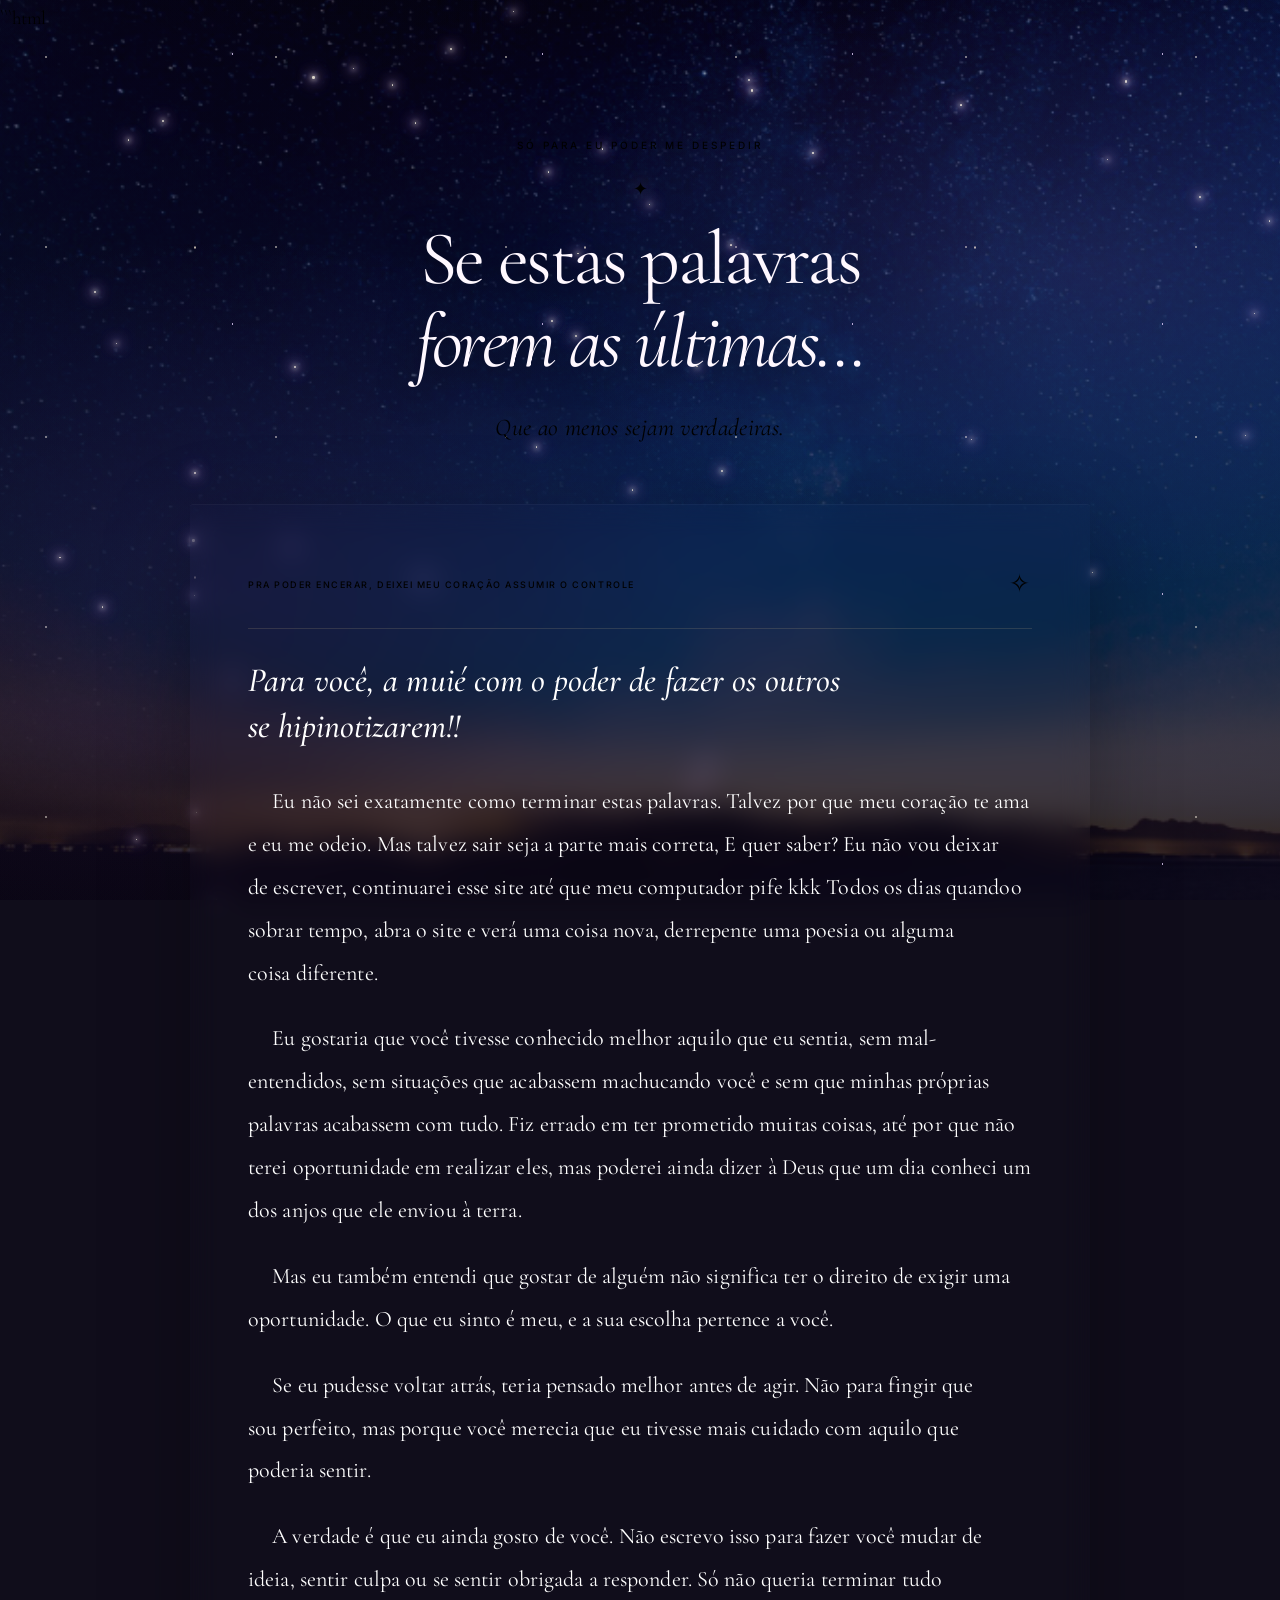
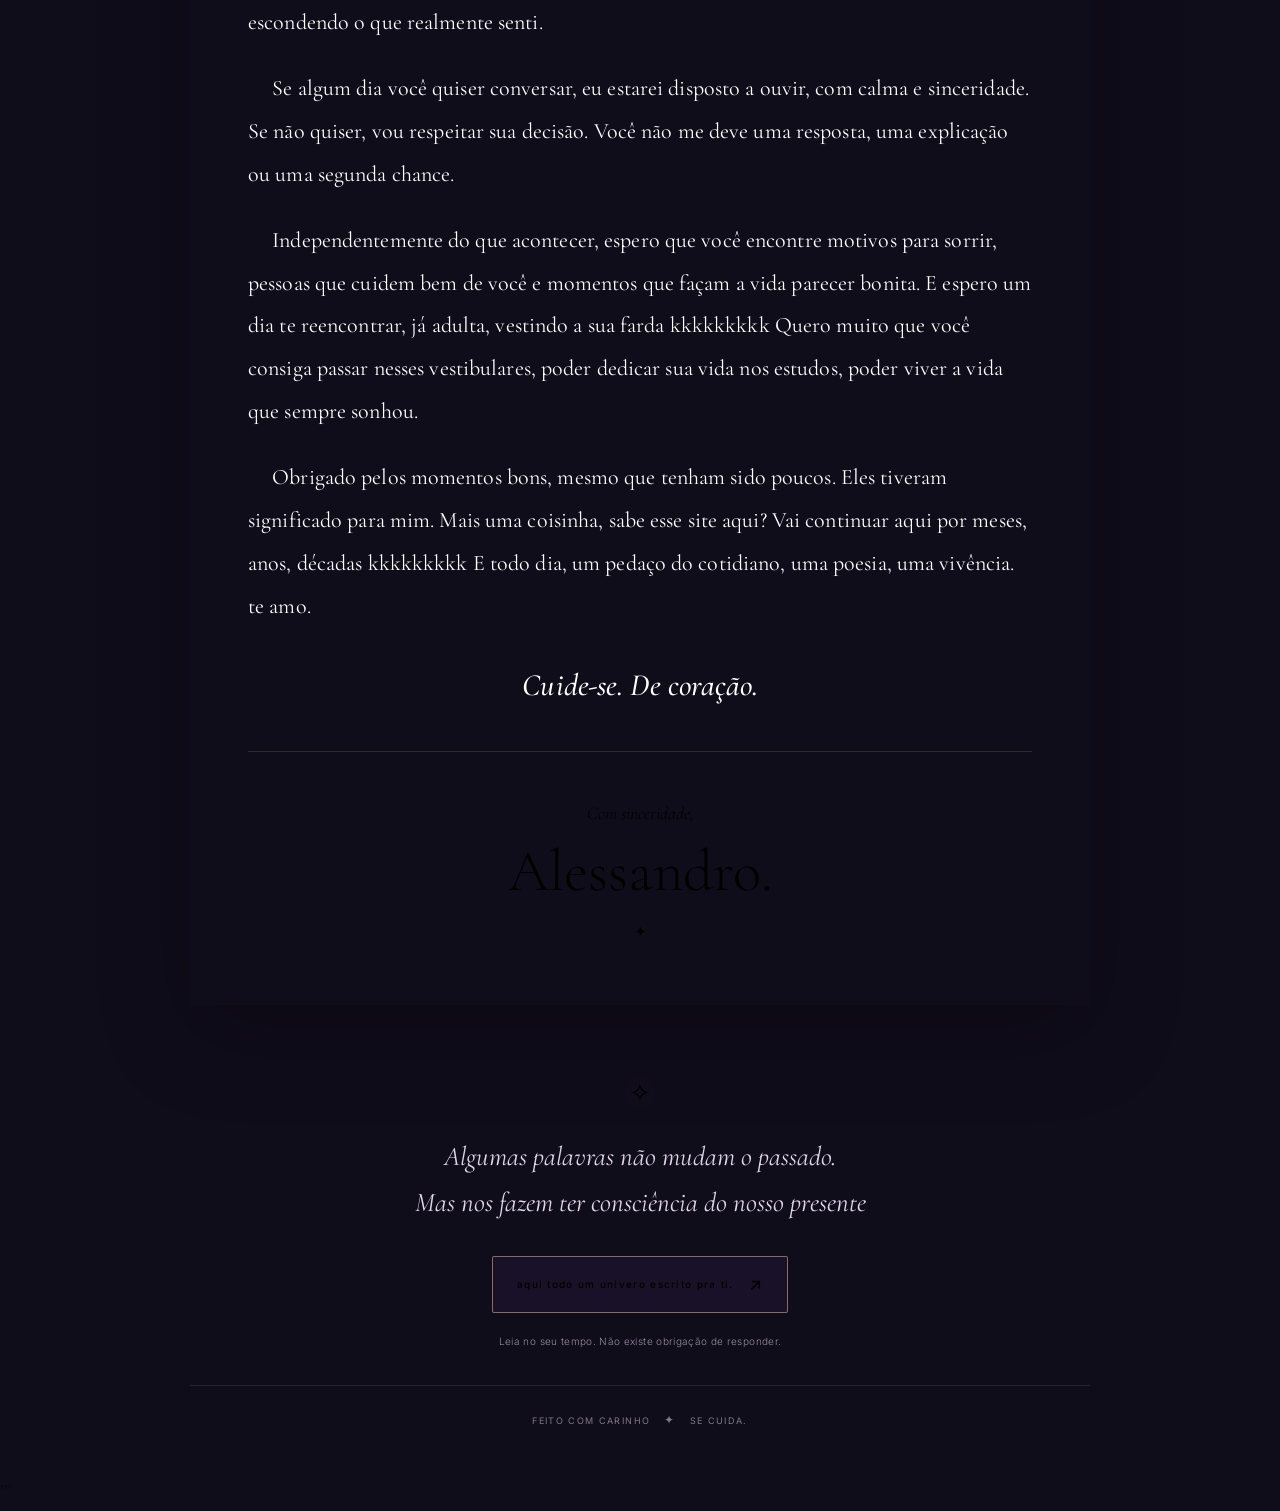
==== despedida.html @ 55f07592 "Primeira versao do site Para Voce" ====
```html
<!DOCTYPE html>
<html lang="pt-BR">
<head>
    <meta charset="UTF-8">
    <meta name="viewport" content="width=device-width, initial-scale=1.0">

    <meta name="theme-color" content="#100b20">
    <meta name="description" content="Algumas palavras sinceras, escritas com carinho, respeito e honestidade.">

    <title>Para Você | Uma Última Carta</title>

    <!-- Fontes -->
    <link rel="preconnect" href="https://fonts.googleapis.com">
    <link rel="preconnect" href="https://fonts.gstatic.com" crossorigin>

    <link href="https://fonts.googleapis.com/css2?family=Cormorant+Garamond:wght@400;500;600;700&family=Inter:wght@300;400;500;600&display=swap" rel="stylesheet">

    <!-- CSS compartilhado -->
    <link rel="stylesheet" href="css/style.css">
    <link rel="stylesheet" href="css/animations.css">

    <!-- CSS exclusivo desta página -->
    <link rel="stylesheet" href="css/despedida.css">
</head>

<body class="farewell-page">

    <!-- Céu de fundo -->
    <div class="night-sky" aria-hidden="true">
        <div class="sky-image"></div>
        <div class="sky-vignette"></div>
        <div class="stars-layer"></div>
        <div class="ambient-glow"></div>
    </div>

    <!-- Conteúdo principal -->
    <main class="farewell-main">

        <!-- Cabeçalho -->
        <header class="farewell-hero reveal-up">
            <span class="farewell-eyebrow">
                só para eu poder me despedir
            </span>

            <div class="farewell-divider">
                <span></span>
                <span class="farewell-star">✦</span>
                <span></span>
            </div>

            <h1 class="farewell-title">
                Se estas palavras<br>
                <em>forem as últimas...</em>
            </h1>

            <p class="farewell-subtitle">
                Que ao menos sejam verdadeiras.
            </p>
        </header>

        <!-- Carta final -->
        <article class="farewell-card reveal-up delay-1">

            <div class="farewell-card-top">
                <span>pra poder encerar, deixei meu coração assumir o controle</span>
                <span class="farewell-card-symbol">✧</span>
            </div>

            <div class="farewell-letter">

                <p class="farewell-greeting">
                    Para você, a muié com o poder de fazer os outros se hipinotizarem!!
                </p>

                <p>
                    Eu não sei exatamente como terminar estas palavras.
                    Talvez por que meu coração te ama e eu me odeio.
                    Mas talvez sair seja a parte mais correta,
                    E quer saber?
                    Eu não vou deixar de escrever, continuarei esse site até que 
                    meu computador pife kkk
                    Todos os dias quandoo sobrar tempo, abra o site e verá uma coisa 
                    nova, derrepente uma poesia ou alguma coisa diferente.
                </p>

                <p>
                    Eu gostaria que você tivesse conhecido melhor aquilo
                    que eu sentia, sem mal-entendidos, sem situações que
                    acabassem machucando você e sem que minhas próprias
                    palavras acabassem com tudo. Fiz errado em ter prometido 
                    muitas coisas, até por que não terei oportunidade em realizar
                    eles, mas poderei ainda dizer à Deus que um dia conheci
                    um dos anjos que ele enviou à terra.
                </p>

                <p>
                    Mas eu também entendi que gostar de alguém não significa
                    ter o direito de exigir uma oportunidade. O que eu sinto
                    é meu, e a sua escolha pertence a você.
                </p>

                <p>
                    Se eu pudesse voltar atrás, teria pensado melhor antes
                    de agir. Não para fingir que sou perfeito, mas porque
                    você merecia que eu tivesse mais cuidado com aquilo que
                    poderia sentir.
                </p>

                <p>
                    A verdade é que eu ainda gosto de você. Não escrevo isso
                    para fazer você mudar de ideia, sentir culpa ou se sentir
                    obrigada a responder. Só não queria terminar tudo
                    escondendo o que realmente senti.
                </p>

                <p>
                    Se algum dia você quiser conversar, eu estarei disposto
                    a ouvir, com calma e sinceridade. Se não quiser, vou
                    respeitar sua decisão. Você não me deve uma resposta,
                    uma explicação ou uma segunda chance.
                </p>

                <p>
                    Independentemente do que acontecer, espero que você
                    encontre motivos para sorrir, pessoas que cuidem bem
                    de você e momentos que façam a vida parecer bonita.
                    E espero um dia te reencontrar, já adulta, vestindo a sua farda
                    kkkkkkkkk
                    Quero muito que você consiga passar nesses vestibulares,
                    poder dedicar sua vida nos estudos, poder viver a vida que
                    sempre sonhou.
                </p>

                <p>
                    Obrigado pelos momentos bons, mesmo que tenham sido
                    poucos. Eles tiveram significado para mim.
                    Mais uma coisinha, sabe esse site aqui?
                    Vai continuar aqui por meses, anos, décadas kkkkkkkkk
                    E todo dia, um pedaço do cotidiano, uma poesia, uma vivência.
                    te amo.
                </p>

                <p class="farewell-final-words">
                    Cuide-se. De coração.
                </p>

            </div>

            <!-- Assinatura -->
            <footer class="farewell-signature">
                <span class="farewell-signature-line"></span>

                <p>Com sinceridade,</p>

                <span class="farewell-signature-name">
                    Alessandro.
                </span>

                <span class="farewell-signature-star">✦</span>
            </footer>

        </article>

        <!-- Encerramento -->
        <section class="farewell-ending reveal-up delay-2">

            <div class="farewell-ending-symbol" aria-hidden="true">
                ✧
            </div>

            <p class="farewell-ending-text">
                Algumas palavras não mudam o passado.<br>
                Mas nos fazem ter consciência do nosso presente
            </p>

            <a class="farewell-button" href="universo.html">
                <span>aqui todo um univero escrito pra ti.</span>
                <span class="farewell-button-arrow" aria-hidden="true">↗</span>
            </a>

            <p class="farewell-note">
                Leia no seu tempo. Não existe obrigação de responder.
            </p>

        </section>

        <!-- Rodapé -->
        <footer class="farewell-footer">
            <span>feito com carinho</span>
            <span class="farewell-footer-dot">✦</span>
            <span>se cuida.</span>
        </footer>

    </main>

    <!-- Efeitos e animações compartilhados -->
    <script src="js/main.js"></script>

    <!-- Animação de entrada dos elementos -->
    <script>
        document.addEventListener("DOMContentLoaded", () => {
            const elements = document.querySelectorAll(".reveal-up");

            if (!("IntersectionObserver" in window)) {
                elements.forEach(element => {
                    element.classList.add("is-visible");
                });
                return;
            }

            const observer = new IntersectionObserver((entries, currentObserver) => {
                entries.forEach(entry => {
                    if (entry.isIntersecting) {
                        entry.target.classList.add("is-visible");
                        currentObserver.unobserve(entry.target);
                    }
                });
            }, {
                threshold: 0.12
            });

            elements.forEach(element => {
                observer.observe(element);
            });
        });
    </script>

</body>
</html>
```
---- css/style.css ----
/* =========================================================
   PARA VOCÊ
   Experiência visual cinematográfica
   Céu violeta • Transparência • Elegância • Luzes
   ========================================================= */


/* ---------------------------------------------------------
   01. VARIÁVEIS E CONFIGURAÇÕES GLOBAIS
   --------------------------------------------------------- */

:root {
    --color-night: #100d1b;
    --color-night-soft: #191327;
    --color-violet: #cbb0f2;
    --color-violet-light: #eadcff;
    --color-gold: #d8b77b;
    --color-gold-light: #f0d7a5;
    --color-white: #f6f0fb;

    --text-primary: rgba(246, 240, 251, 0.94);
    --text-secondary: rgba(231, 223, 240, 0.70);
    --text-muted: rgba(229, 218, 242, 0.43);

    --border-soft: rgba(230, 211, 255, 0.17);
    --glass-light: rgba(225, 207, 255, 0.055);

    --font-display: "Cormorant Garamond", serif;
    --font-body: "Inter", sans-serif;

    --ease-smooth: cubic-bezier(.22, 1, .36, 1);
}


/* ---------------------------------------------------------
   02. RESET
   --------------------------------------------------------- */

* {
    box-sizing: border-box;
    margin: 0;
    padding: 0;
}

html {
    min-height: 100%;
    scroll-behavior: smooth;
    background: var(--color-night);
}

body {
    min-height: 100vh;
    overflow-x: hidden;

    background: var(--color-night);
    color: var(--text-primary);

    font-family: var(--font-body);
    font-weight: 300;
    -webkit-font-smoothing: antialiased;
    -moz-osx-font-smoothing: grayscale;
}

a {
    color: inherit;
}

button,
input,
textarea {
    font: inherit;
}

button,
a {
    -webkit-tap-highlight-color: transparent;
}

::selection {
    background: rgba(195, 155, 245, 0.28);
    color: #fff;
}


/* ---------------------------------------------------------
   03. CÉU NOTURNO
   --------------------------------------------------------- */

.night-sky {
    position: fixed;
    inset: 0;
    z-index: -1;

    overflow: hidden;
    pointer-events: none;

    background:
        radial-gradient(
            ellipse at 50% 35%,
            #29203d 0%,
            #171225 48%,
            #0c0915 100%
        );
}

.sky-image {
    position: absolute;
    inset: 0;

    background-image: url("../images/ceu-noturno.jpg");
    background-position: center center;
    background-repeat: no-repeat;
    background-size: cover;

    opacity: 0.92;

    filter: saturate(1.08) contrast(1.04);
}

.sky-vignette {
    position: absolute;
    inset: 0;

    background:
        linear-gradient(
            180deg,
            rgba(12, 9, 22, 0.10) 0%,
            rgba(12, 9, 22, 0.13) 45%,
            rgba(12, 9, 22, 0.53) 100%
        ),
        radial-gradient(
            ellipse at center,
            transparent 25%,
            rgba(8, 6, 16, 0.30) 100%
        );
}

.stars-layer {
    position: absolute;
    inset: 0;

    overflow: hidden;
    pointer-events: none;

    background-image:
        radial-gradient(
            1px 1px at 20% 30%,
            rgba(255, 247, 231, 0.8) 50%,
            transparent 100%
        ),
        radial-gradient(
            1px 1px at 75% 20%,
            rgba(230, 210, 255, 0.8) 50%,
            transparent 100%
        ),
        radial-gradient(
            1.5px 1.5px at 50% 75%,
            rgba(255, 242, 218, 0.7) 50%,
            transparent 100%
        );

    background-size:
        230px 190px,
        310px 270px,
        390px 330px;

    animation: starsDrift 100s linear infinite;
}

.ambient-glow {
    position: absolute;
    inset: 0;

    background:
        radial-gradient(
            ellipse at 18% 65%,
            rgba(126, 83, 190, 0.12),
            transparent 42%
        ),
        radial-gradient(
            ellipse at 85% 30%,
            rgba(187, 142, 230, 0.11),
            transparent 36%
        );

    animation: ambientBreathing 12s ease-in-out infinite alternate;
}


/* ---------------------------------------------------------
   04. PÁGINA INICIAL
   --------------------------------------------------------- */

.opening {
    position: relative;
    z-index: 1;

    width: min(920px, calc(100% - 40px));
    min-height: 100vh;

    margin: 0 auto;
    padding: 70px 0 55px;

    display: flex;
    flex-direction: column;
    align-items: center;
    justify-content: center;

    text-align: center;
}

.top-ornament {
    margin-bottom: 44px;

    color: var(--color-gold);
    font-size: 24px;
    line-height: 1;

    text-shadow:
        0 0 10px rgba(255, 221, 169, 0.30),
        0 0 24px rgba(198, 162, 255, 0.20);
}

.opening-label {
    margin-bottom: 22px;

    color: var(--color-gold-light);
    font-size: 9px;
    font-weight: 500;
    letter-spacing: 4px;
    line-height: 1.8;
}

.opening-pretitle {
    margin-bottom: 16px;

    color: rgba(237, 225, 250, 0.77);

    font-family: var(--font-display);
    font-size: clamp(23px, 3vw, 30px);
    font-style: italic;
    font-weight: 400;
}

.opening h1 {
    max-width: 850px;

    color: #faf5ff;

    font-family: var(--font-display);
    font-size: clamp(48px, 7.5vw, 86px);
    font-weight: 400;
    line-height: 1.02;
    letter-spacing: -1.8px;

    text-shadow:
        0 2px 30px rgba(14, 8, 25, 0.28);

    animation: contentReveal 1.2s var(--ease-smooth) both;
}

.opening h1 span {
    color: #ddc7f4;
    font-style: italic;
}

.opening-divider {
    display: flex;
    align-items: center;
    justify-content: center;
    gap: 16px;

    margin: 36px auto;
}

.opening-divider span:not(.divider-diamond) {
    width: 65px;
    height: 1px;

    background: linear-gradient(
        90deg,
        transparent,
        rgba(216, 183, 123, 0.65)
    );
}

.opening-divider span:first-child {
    transform: rotate(180deg);
}

.divider-diamond {
    color: var(--color-gold-light);
    font-size: 15px;

    text-shadow:
        0 0 10px rgba(255, 220, 165, 0.7),
        0 0 22px rgba(202, 165, 255, 0.4);
}

.opening-description {
    max-width: 600px;

    color: rgba(246, 239, 251, 0.82);

    font-size: 13px;
    font-weight: 300;
    line-height: 2.1;
    letter-spacing: 0.15px;
}

.opening-note {
    max-width: 480px;

    margin-top: 21px;

    color: rgba(229, 218, 242, 0.65);

    font-family: var(--font-display);
    font-size: 21px;
    font-style: italic;
    line-height: 1.65;
}

.start-button {
    position: relative;

    display: inline-flex;
    align-items: center;
    justify-content: center;
    gap: 25px;

    min-width: 205px;
    margin-top: 39px;
    padding: 16px 22px;

    border: 1px solid rgba(232, 210, 171, 0.48);
    background: rgba(24, 17, 38, 0.18);

    color: #f4e8d1;
    text-decoration: none;

    font-size: 10px;
    font-weight: 400;
    letter-spacing: 1.5px;

    backdrop-filter: blur(5px);
    -webkit-backdrop-filter: blur(5px);

    transition:
        transform 300ms var(--ease-smooth),
        border-color 300ms ease,
        background 300ms ease,
        box-shadow 300ms ease;
}

.start-button:hover {
    transform: translateY(-3px);

    border-color: rgba(255, 224, 170, 0.9);
    background: rgba(216, 183, 123, 0.09);

    box-shadow:
        0 0 22px rgba(213, 180, 255, 0.12),
        0 0 35px rgba(216, 183, 123, 0.06);
}

.start-button span:last-child {
    font-size: 17px;
    transition: transform 250ms ease;
}

.start-button:hover span:last-child {
    transform: translate(3px, -3px);
}

.opening-footer {
    margin-top: 66px;

    color: rgba(229, 218, 242, 0.42);

    font-size: 8px;
    font-weight: 400;
    letter-spacing: 3px;
}


/* ---------------------------------------------------------
   05. ESTRUTURA DA CARTA
   --------------------------------------------------------- */

.letter-body {
    min-height: 100vh;
    color: var(--text-primary);
}

.letter-header {
    position: relative;
    z-index: 2;

    width: min(1120px, calc(100% - 48px));
    margin: 0 auto;
    padding: 30px 0;

    display: flex;
    align-items: center;
    justify-content: space-between;
    gap: 20px;

    border-bottom: 1px solid rgba(232, 215, 255, 0.12);
}

.letter-brand {
    display: inline-flex;
    align-items: center;
    gap: 10px;

    color: #eee4ff;
    text-decoration: none;

    font-size: 11px;
    font-weight: 500;
    letter-spacing: 3px;
}

.brand-symbol {
    color: var(--color-gold);
    font-size: 23px;
}

.letter-header-note {
    color: rgba(229, 218, 242, 0.52);

    font-size: 9px;
    letter-spacing: 2px;
    text-align: right;
}

.letter-main {
    position: relative;
    z-index: 1;

    width: min(760px, calc(100% - 40px));
    margin: 0 auto;
    padding: 92px 0 70px;
}

.letter-eyebrow {
    display: flex;
    align-items: center;
    justify-content: center;
    gap: 16px;

    color: var(--color-gold-light);

    font-size: 10px;
    letter-spacing: 3px;
    text-align: center;
}

.eyebrow-line {
    width: 30px;
    height: 1px;
    background: rgba(215, 187, 140, 0.55);
}

.letter-title {
    margin: 30px 0 22px;

    color: #f6f0fb;

    font-family: var(--font-display);
    font-size: clamp(42px, 7vw, 69px);
    font-weight: 400;
    line-height: 1.08;
    letter-spacing: -1.5px;

    text-align: center;
}

.letter-title span {
    color: #e0c9f5;
    font-style: italic;
}

.letter-introduction {
    max-width: 520px;
    margin: 0 auto;

    color: rgba(241, 233, 249, 0.82);

    font-family: var(--font-display);
    font-size: 20px;
    font-weight: 400;
    line-height: 1.8;

    text-align: center;
}

.letter-divider {
    display: flex;
    align-items: center;
    justify-content: center;
    gap: 16px;

    margin: 48px auto 42px;
}

.letter-divider > span:not(.letter-divider-symbol) {
    width: 75px;
    height: 1px;

    background: linear-gradient(
        90deg,
        transparent,
        rgba(216, 183, 123, 0.65)
    );
}

.letter-divider > span:first-child {
    transform: rotate(180deg);
}

.letter-divider-symbol {
    color: var(--color-gold-light);
    font-size: 15px;

    text-shadow:
        0 0 9px rgba(255, 224, 167, 0.5);
}


/* ---------------------------------------------------------
   06. CARTA TRANSPARENTE
   --------------------------------------------------------- */

.letter-content {
    position: relative;
    isolation: isolate;
    overflow: hidden;

    padding: clamp(26px, 5vw, 54px);

    background: linear-gradient(
        135deg,
        rgba(225, 207, 255, 0.055),
        rgba(30, 19, 52, 0.12),
        rgba(255, 228, 188, 0.025)
    );

    border: 1px solid rgba(230, 211, 255, 0.22);
    border-radius: 4px;

    box-shadow:
        0 0 35px rgba(167, 117, 255, 0.075),
        0 20px 70px rgba(0, 0, 0, 0.12),
        inset 0 0 35px rgba(222, 193, 255, 0.025);

    -webkit-backdrop-filter: blur(3px);
    backdrop-filter: blur(3px);
}

/* Reflexo delicado sobre o vidro */

.letter-content::before {
    content: "";
    position: absolute;
    inset: 0;
    z-index: 0;

    pointer-events: none;

    background: linear-gradient(
        120deg,
        transparent 15%,
        rgba(255, 255, 255, 0.055) 45%,
        transparent 70%
    );

    opacity: 0.65;
}

/* Estrela decorativa no canto */

.letter-content::after {
    content: "✦";

    position: absolute;
    top: 18px;
    right: 22px;
    z-index: 2;

    pointer-events: none;

    color: rgba(255, 224, 167, 0.9);
    font-size: 15px;

    text-shadow:
        0 0 8px rgba(255, 224, 167, 0.8),
        0 0 20px rgba(209, 165, 255, 0.55);

    animation: letterSparkle 3.5s ease-in-out infinite;
}

.letter-content > * {
    position: relative;
    z-index: 1;
}


/* ---------------------------------------------------------
   07. TEXTO E TIPOGRAFIA LITERÁRIA
   --------------------------------------------------------- */

.letter-content p {
    margin: 0 0 25px;

    color: rgba(250, 244, 255, 0.93);

    font-family: var(--font-display);
    font-size: 21px;
    font-weight: 400;
    line-height: 1.9;
    letter-spacing: 0.15px;
}

.letter-content .letter-greeting {
    margin-bottom: 28px;

    color: #f1d9a9;

    font-family: var(--font-display);
    font-size: 34px;
    font-weight: 500;
}

.letter-quote {
    position: relative;

    margin: 38px 0;
    padding: 26px 25px 26px 30px;

    border-left: 1px solid rgba(216, 183, 123, 0.8);

    background: rgba(255, 255, 255, 0.025);

    color: #ead8ff;

    font-family: var(--font-display);
    font-size: clamp(25px, 3.5vw, 31px);
    font-weight: 400;
    font-style: italic;
    line-height: 1.55;
}

.quote-mark {
    display: block;
    margin-bottom: -4px;

    color: var(--color-gold-light);

    font-size: 38px;
    line-height: 1;
    font-style: normal;

    text-shadow:
        0 0 12px rgba(255, 224, 167, 0.24);
}

.letter-content .letter-signature {
    margin-top: 38px;
    margin-bottom: 0;

    color: rgba(241, 234, 248, 0.76);

    font-family: var(--font-display);
    font-size: 19px;
    line-height: 1.8;
}

.letter-signature span {
    display: inline-block;
    margin-top: 7px;

    color: var(--color-gold-light);

    font-family: var(--font-display);
    font-size: 34px;
    font-style: italic;
}


/* ---------------------------------------------------------
   08. NAVEGAÇÃO PARA A PRÓXIMA PÁGINA
   --------------------------------------------------------- */

.letter-next {
    display: flex;
    align-items: center;
    justify-content: space-between;
    gap: 24px;

    margin-top: 32px;
    padding: 28px 0;

    border-top: 1px solid rgba(232, 215, 255, 0.14);
    border-bottom: 1px solid rgba(232, 215, 255, 0.14);
}

.letter-next-copy {
    flex: 1;
}

.next-label {
    color: var(--color-gold-light);

    font-size: 9px;
    letter-spacing: 2px;
}

.letter-next h2 {
    margin: 10px 0 7px;

    color: #eee5f7;

    font-family: var(--font-display);
    font-size: 28px;
    font-weight: 400;
}

.letter-next p {
    margin: 0;

    color: rgba(231, 223, 240, 0.65);

    font-size: 12px;
    line-height: 1.8;
}

.letter-next-button {
    display: inline-flex;
    align-items: center;
    justify-content: center;
    gap: 16px;

    padding: 14px 17px;

    border: 1px solid rgba(216, 183, 123, 0.4);
    background: rgba(25, 17, 39, 0.15);

    color: #f0e4d0;
    text-decoration: none;

    font-size: 11px;

    transition:
        background 250ms ease,
        border-color 250ms ease,
        transform 250ms ease;
}

.letter-next-button:hover {
    background: rgba(216, 183, 123, 0.09);
    border-color: rgba(216, 183, 123, 0.8);
    transform: translateY(-2px);
}

.next-arrow {
    font-size: 17px;
}

.letter-back-link {
    display: table;
    margin: 30px auto 0;

    color: rgba(231, 223, 240, 0.65);
    text-decoration: none;

    font-size: 11px;

    transition: color 200ms ease;
}

.letter-back-link span {
    margin-right: 8px;
}

.letter-back-link:hover {
    color: var(--color-gold-light);
}


/* ---------------------------------------------------------
   09. RODAPÉ
   --------------------------------------------------------- */

.letter-footer {
    position: relative;
    z-index: 1;

    display: flex;
    align-items: center;
    justify-content: center;
    gap: 15px;

    padding: 24px;

    color: rgba(229, 218, 242, 0.48);

    font-size: 9px;
    letter-spacing: 2px;
    text-align: center;
}

.footer-star {
    color: var(--color-gold-light);
    font-size: 14px;

    text-shadow:
        0 0 10px rgba(255, 224, 167, 0.45);
}


/* ---------------------------------------------------------
   10. ANIMAÇÕES ADICIONAIS
   --------------------------------------------------------- */

@keyframes ambientBreathing {
    from {
        opacity: 0.65;
        transform: scale(1);
    }

    to {
        opacity: 1;
        transform: scale(1.04);
    }
}

@keyframes letterSparkle {
    0%, 100% {
        opacity: 0.45;
        transform: scale(0.85) rotate(0deg);
        filter: brightness(0.9);
    }

    50% {
        opacity: 1;
        transform: scale(1.2) rotate(18deg);
        filter: brightness(1.5);
    }
}


/* ---------------------------------------------------------
   11. RESPONSIVIDADE — TABLETS E CELULARES
   --------------------------------------------------------- */

@media (max-width: 768px) {
    .opening {
        padding-top: 60px;
        padding-bottom: 45px;
    }

    .opening h1 {
        letter-spacing: -0.8px;
    }

    .opening-description {
        max-width: 520px;
    }

    .letter-main {
        padding-top: 72px;
    }
}

@media (max-width: 600px) {
    .opening {
        width: calc(100% - 32px);
        min-height: 100svh;

        padding-top: 55px;
        padding-bottom: 35px;
    }

    .top-ornament {
        margin-bottom: 34px;
    }

    .opening-label {
        max-width: 290px;
        margin-bottom: 20px;

        font-size: 8px;
        letter-spacing: 2.5px;
    }

    .opening-pretitle {
        font-size: 23px;
    }

    .opening h1 {
        font-size: clamp(43px, 11vw, 60px);
        line-height: 1.08;
    }

    .opening-divider {
        margin: 28px auto;
    }

    .opening-description {
        font-size: 12px;
        line-height: 2;
    }

    .opening-note {
        font-size: 19px;
    }

    .start-button {
        margin-top: 30px;
    }

    .opening-footer {
        margin-top: 48px;

        font-size: 7px;
        letter-spacing: 2px;
    }

    .letter-header {
        width: calc(100% - 32px);
        padding: 22px 0;
    }

    .letter-header-note {
        max-width: 135px;

        font-size: 8px;
        line-height: 1.8;
    }

    .letter-brand {
        font-size: 10px;
        letter-spacing: 2px;
    }

    .letter-main {
        width: calc(100% - 30px);
        padding-top: 62px;
        padding-bottom: 50px;
    }

    .letter-eyebrow {
        gap: 9px;

        font-size: 8px;
        letter-spacing: 2px;
    }

    .eyebrow-line {
        width: 18px;
    }

    .letter-title {
        font-size: clamp(39px, 10vw, 55px);
        letter-spacing: -0.7px;
    }

    .letter-introduction {
        font-size: 18px;
        line-height: 1.8;
    }

    .letter-divider {
        margin: 35px auto;
    }

    .letter-content {
        padding: 27px 21px;
    }

    .letter-content p {
        font-size: 19px;
        line-height: 1.85;
    }

    .letter-content .letter-greeting {
        font-size: 31px;
    }

    .letter-quote {
        margin: 30px 0;
        padding: 20px 17px;

        font-size: 25px;
    }

    .letter-signature span {
        font-size: 31px;
    }

    .letter-next {
        align-items: flex-start;
        flex-direction: column;
    }

    .letter-next h2 {
        font-size: 26px;
    }

    .letter-next-button {
        width: 100%;
        justify-content: space-between;
    }

    .letter-footer {
        font-size: 8px;
        letter-spacing: 1.5px;
    }
}


/* ---------------------------------------------------------
   12. ACESSIBILIDADE
   --------------------------------------------------------- */

@media (prefers-reduced-motion: reduce) {
    *,
    *::before,
    *::after {
        animation-duration: 0.01ms !important;
        animation-iteration-count: 1 !important;
        scroll-behavior: auto !important;
    }

    .start-button,
    .letter-next-button,
    .letter-back-link {
        transition: none;
    }
}

/* =========================================
   PÁGINA 02 — PEDIDO DE DESCULPAS
========================================= */

.apology-page {
    min-height: 100vh;
    overflow-x: hidden;
}

.apology-main {
    position: relative;
    width: min(100% - 40px, 900px);
    margin: 0 auto;
    padding: 92px 0 50px;
}

.apology-intro {
    max-width: 760px;
    margin: 0 auto 54px;
    text-align: center;
}

.apology-eyebrow {
    display: flex;
    justify-content: center;
    align-items: center;
    gap: 13px;
    color: #d6bd91;
    font-family: "Inter", sans-serif;
    font-size: 9px;
    font-weight: 500;
    letter-spacing: 3px;
    line-height: 1.8;
}

.eyebrow-line {
    width: 28px;
    height: 1px;
    background: linear-gradient(
        90deg,
        transparent,
        rgba(214, 189, 145, 0.7)
    );
}

.eyebrow-line:last-child {
    transform: rotate(180deg);
}

.apology-title {
    margin: 27px 0 24px;
    color: #f4eee8;
    font-family: "Cormorant Garamond", serif;
    font-size: clamp(42px, 7vw, 69px);
    font-weight: 400;
    line-height: 0.99;
    letter-spacing: -1.5px;
    text-shadow: 0 4px 35px rgba(0, 0, 0, 0.3);
}

.apology-title span,
.apology-next h2 span {
    display: block;
    color: #d8bb8b;
    font-style: italic;
    font-weight: 400;
}

.apology-lead {
    max-width: 590px;
    margin: 0 auto;
    color: rgba(240, 233, 244, 0.76);
    font-family: "Inter", sans-serif;
    font-size: 13px;
    font-weight: 300;
    line-height: 2.05;
}

.apology-divider {
    display: flex;
    justify-content: center;
    align-items: center;
    gap: 17px;
    margin-top: 34px;
    color: #d8bb8b;
}

.apology-divider span {
    width: 76px;
    height: 1px;
    background: linear-gradient(
        90deg,
        transparent,
        rgba(216, 187, 139, 0.5)
    );
}

.apology-divider span:last-child {
    transform: rotate(180deg);
}

.apology-divider i {
    font-size: 17px;
    font-style: normal;
}

/* A carta */

.apology-letter {
    position: relative;
    max-width: 760px;
    margin: 0 auto;
    padding: clamp(25px, 5vw, 54px);
    overflow: hidden;
    border: 1px solid rgba(216, 187, 139, 0.2);
    border-radius: 3px;
    background:
        linear-gradient(
            145deg,
            rgba(37, 25, 48, 0.70),
            rgba(16, 11, 28, 0.78)
        );
    box-shadow:
        0 30px 90px rgba(0, 0, 0, 0.22),
        inset 0 0 45px rgba(255, 255, 255, 0.012);
    backdrop-filter: blur(8px);
    -webkit-backdrop-filter: blur(8px);
}

.apology-letter::before {
    content: "";
    position: absolute;
    top: 0;
    left: 10%;
    right: 10%;
    height: 1px;
    background: linear-gradient(
        90deg,
        transparent,
        rgba(230, 204, 158, 0.7),
        transparent
    );
}

.apology-letter-top {
    display: flex;
    justify-content: space-between;
    align-items: center;
    padding-bottom: 22px;
    margin-bottom: 30px;
    border-bottom: 1px solid rgba(216, 187, 139, 0.15);
}

.letter-index {
    color: rgba(221, 202, 169, 0.7);
    font-family: "Inter", sans-serif;
    font-size: 9px;
    letter-spacing: 3px;
}

.letter-star {
    color: #d8bb8b;
    font-size: 14px;
    animation: apologyStarPulse 4s ease-in-out infinite;
}

.apology-letter-content {
    max-width: 620px;
    margin: 0 auto;
}

.apology-letter-content p {
    margin: 0 0 23px;
    color: rgba(245, 238, 245, 0.84);
    font-family: "Cormorant Garamond", serif;
    font-size: clamp(19px, 2.4vw, 22px);
    font-weight: 400;
    line-height: 1.85;
}

.apology-letter-content .apology-greeting {
    margin-bottom: 29px;
    color: #e6cda4;
    font-size: clamp(25px, 3.2vw, 31px);
    font-style: italic;
}

.apology-letter-content strong {
    color: #f0d6a8;
    font-weight: 600;
}

.apology-quote {
    position: relative;
    margin: 39px 0;
    padding: 27px 27px 24px;
    border-left: 1px solid rgba(216, 187, 139, 0.65);
    background: linear-gradient(
        90deg,
        rgba(216, 187, 139, 0.07),
        transparent
    );
}

.apology-quote .quote-mark {
    display: block;
    height: 31px;
    color: rgba(216, 187, 139, 0.65);
    font-family: "Cormorant Garamond", serif;
    font-size: 48px;
    line-height: 1;
}

.apology-quote p {
    margin: 5px 0 14px;
    color: #e5d0ad;
    font-size: clamp(23px, 3vw, 28px);
    font-style: italic;
    line-height: 1.55;
}

.apology-quote .quote-star {
    color: rgba(216, 187, 139, 0.75);
    font-size: 13px;
}

.apology-letter-content .apology-closing {
    margin-top: 35px;
    margin-bottom: 8px;
    color: #ead4b2;
    font-style: italic;
}

.apology-signature {
    display: flex;
    flex-direction: column;
    align-items: flex-end;
    gap: 7px;
    margin-top: 43px;
    padding-top: 24px;
    border-top: 1px solid rgba(216, 187, 139, 0.15);
    color: rgba(237, 228, 235, 0.65);
    font-family: "Inter", sans-serif;
    font-size: 11px;
    letter-spacing: 0.5px;
}

.signature-line {
    width: 45px;
    height: 1px;
    margin-bottom: 6px;
    background: #d8bb8b;
}

.apology-signature strong {
    color: #e8cda1;
    font-family: "Cormorant Garamond", serif;
    font-size: 28px;
    font-style: italic;
    font-weight: 500;
}

/* Transição para a declaração */

.apology-next {
    max-width: 650px;
    margin: 100px auto 35px;
    text-align: center;
}

.next-overline {
    color: rgba(216, 187, 139, 0.75);
    font-family: "Inter", sans-serif;
    font-size: 9px;
    letter-spacing: 2.3px;
    line-height: 2;
}

.apology-next h2 {
    margin: 23px 0 19px;
    color: #f3eaf0;
    font-family: "Cormorant Garamond", serif;
    font-size: clamp(32px, 5.4vw, 48px);
    font-weight: 400;
    line-height: 1.12;
}

.apology-next h2 span {
    margin-top: 5px;
    font-size: 0.85em;
}

.apology-next > p {
    max-width: 480px;
    margin: 0 auto;
    color: rgba(237, 228, 240, 0.68);
    font-family: "Inter", sans-serif;
    font-size: 12px;
    font-weight: 300;
    line-height: 2;
}

.apology-next-button {
    display: flex;
    width: fit-content;
    margin: 31px auto 0;
    text-decoration: none;
}

.apology-back {
    display: block;
    width: fit-content;
    margin: 24px auto 0;
    color: rgba(234, 222, 239, 0.58);
    font-family: "Inter", sans-serif;
    font-size: 10px;
    letter-spacing: 0.5px;
    text-decoration: none;
    transition: color 0.3s ease;
}

.apology-back:hover {
    color: #e6cda4;
}

.apology-back span {
    margin-right: 6px;
}

.apology-footer {
    display: flex;
    justify-content: center;
    align-items: center;
    gap: 13px;
    padding: 28px 20px 35px;
    color: rgba(218, 198, 169, 0.55);
    font-family: "Inter", sans-serif;
    font-size: 8px;
    letter-spacing: 3px;
    text-align: center;
}

.footer-star {
    color: #c6a779;
    font-size: 12px;
}

@keyframes apologyStarPulse {
    0%, 100% {
        opacity: 0.55;
        transform: scale(0.9);
    }
    50% {
        opacity: 1;
        transform: scale(1.12);
    }
}

/* Entrada suave dos elementos */

.apology-page .reveal-up {
    opacity: 0;
    transform: translateY(22px);
    transition:
        opacity 0.9s ease,
        transform 0.9s cubic-bezier(0.2, 0.7, 0.2, 1);
}

.apology-page .reveal-up.is-visible {
    opacity: 1;
    transform: translateY(0);
}

.apology-page .delay-1 {
    transition-delay: 0.12s;
}

.apology-page .delay-2 {
    transition-delay: 0.2s;
}

/* Responsividade */

@media (max-width: 600px) {
    .apology-main {
        width: min(100% - 28px, 900px);
        padding-top: 65px;
    }

    .apology-intro {
        margin-bottom: 38px;
    }

    .apology-eyebrow {
        gap: 8px;
        font-size: 7px;
        letter-spacing: 1.6px;
    }

    .eyebrow-line {
        width: 16px;
    }

    .apology-title {
        letter-spacing: -0.7px;
        line-height: 1.04;
    }

    .apology-lead {
        font-size: 12px;
        line-height: 1.9;
    }

    .apology-letter {
        padding: 25px 21px 29px;
    }

    .apology-letter-content p {
        font-size: 19px;
        line-height: 1.8;
    }

    .apology-quote {
        margin: 31px 0;
        padding: 20px 17px;
    }

    .apology-next {
        margin-top: 70px;
    }

    .apology-footer {
        gap: 9px;
        font-size: 7px;
        letter-spacing: 2px;
    }
}

@media (prefers-reduced-motion: reduce) {
    .apology-page .reveal-up {
        opacity: 1;
        transform: none;
        transition: none;
    }

    .letter-star {
        animation: none;
    }
}

/* =========================================
   PÁGINA 03 — DECLARAÇÃO
========================================= */

.declaration-page {
    min-height: 100vh;
    overflow-x: hidden;
}

.declaration-main {
    position: relative;
    width: min(100% - 40px, 900px);
    margin: 0 auto;
    padding: 88px 0 45px;
}

.declaration-hero {
    max-width: 760px;
    margin: 0 auto 50px;
    text-align: center;
}

.declaration-eyebrow {
    color: rgba(222, 197, 157, 0.83);
    font-family: "Inter", sans-serif;
    font-size: 9px;
    letter-spacing: 3px;
}

.declaration-star {
    margin: 27px 0 18px;
    color: #e0c69b;
    font-size: 27px;
    animation: declarationStarGlow 4s ease-in-out infinite;
    text-shadow: 0 0 25px rgba(224, 198, 155, 0.4);
}

.declaration-hero h1 {
    margin: 0;
    color: #f6eff5;
    font-family: "Cormorant Garamond", serif;
    font-size: clamp(43px, 7.5vw, 76px);
    font-weight: 400;
    line-height: 1;
    letter-spacing: -1.5px;
}

.declaration-hero h1 span {
    display: block;
    margin-top: 10px;
    color: #dfc095;
    font-style: italic;
}

.declaration-subtitle {
    max-width: 510px;
    margin: 27px auto 0;
    color: rgba(240, 231, 244, 0.73);
    font-family: "Inter", sans-serif;
    font-size: 12px;
    font-weight: 300;
    line-height: 2;
}

.declaration-separator {
    display: flex;
    align-items: center;
    justify-content: center;
    gap: 17px;
    margin-top: 32px;
    color: #d9bc8e;
}

.declaration-separator span {
    width: 70px;
    height: 1px;
    background: linear-gradient(
        90deg,
        transparent,
        rgba(217, 188, 142, 0.55)
    );
}

.declaration-separator span:last-child {
    transform: rotate(180deg);
}

.declaration-separator i {
    font-size: 13px;
    font-style: normal;
}

/* Papel de leitura */

.declaration-paper {
    position: relative;
    max-width: 760px;
    margin: 0 auto;
    padding: clamp(25px, 5vw, 55px);
    overflow: hidden;
    border: 1px solid rgba(221, 190, 145, 0.23);
    border-radius: 3px;
    background:
        radial-gradient(
            ellipse at top right,
            rgba(112, 75, 122, 0.13),
            transparent 42%
        ),
        linear-gradient(
            145deg,
            rgba(36, 24, 47, 0.76),
            rgba(15, 10, 27, 0.84)
        );
    box-shadow:
        0 30px 100px rgba(0, 0, 0, 0.25),
        inset 0 0 60px rgba(255, 255, 255, 0.012);
    backdrop-filter: blur(8px);
    -webkit-backdrop-filter: blur(8px);
}

.declaration-paper::before {
    content: "";
    position: absolute;
    top: 0;
    left: 12%;
    right: 12%;
    height: 1px;
    background: linear-gradient(
        90deg,
        transparent,
        rgba(228, 199, 156, 0.75),
        transparent
    );
}

.paper-heading {
    display: flex;
    align-items: center;
    justify-content: space-between;
    padding-bottom: 22px;
    margin-bottom: 30px;
    border-bottom: 1px solid rgba(221, 190, 145, 0.15);
    color: rgba(224, 201, 168, 0.72);
    font-family: "Inter", sans-serif;
    font-size: 9px;
    letter-spacing: 2.5px;
}

.paper-symbol {
    color: #e2c39a;
    font-size: 17px;
}

.declaration-text {
    max-width: 620px;
    margin: 0 auto;
}

.declaration-text p {
    margin: 0 0 24px;
    color: rgba(247, 238, 246, 0.86);
    font-family: "Cormorant Garamond", serif;
    font-size: clamp(20px, 2.5vw, 23px);
    font-weight: 400;
    line-height: 1.86;
}

.declaration-text .declaration-greeting {
    margin-bottom: 30px;
    color: #e8cca3;
    font-size: clamp(25px, 3.2vw, 31px);
    font-style: italic;
}

.declaration-quote {
    position: relative;
    margin: 39px 0;
    padding: 25px 25px 23px;
    border-left: 1px solid rgba(222, 190, 143, 0.72);
    background: linear-gradient(
        90deg,
        rgba(222, 190, 143, 0.075),
        transparent
    );
}

.declaration-quote-mark {
    display: block;
    height: 32px;
    color: rgba(224, 194, 151, 0.72);
    font-family: "Cormorant Garamond", serif;
    font-size: 49px;
    line-height: 1;
}

.declaration-text .declaration-quote p {
    margin: 4px 0 13px;
    color: #ead3ae;
    font-size: clamp(23px, 3vw, 29px);
    font-style: italic;
    line-height: 1.58;
}

.declaration-quote-star {
    color: rgba(224, 194, 151, 0.8);
    font-size: 13px;
}

.declaration-text .declaration-highlight {
    margin: 36px 0;
    padding: 21px 0;
    border-top: 1px solid rgba(221, 190, 145, 0.2);
    border-bottom: 1px solid rgba(221, 190, 145, 0.2);
    color: #f0d5ab;
    font-size: clamp(24px, 3.4vw, 31px);
    font-style: italic;
    line-height: 1.55;
}

.declaration-text .declaration-final {
    margin-top: 34px;
    color: #e9d0aa;
    font-style: italic;
}

.declaration-signature {
    display: flex;
    flex-direction: column;
    align-items: flex-end;
    gap: 7px;
    margin-top: 40px;
    padding-top: 24px;
    border-top: 1px solid rgba(221, 190, 145, 0.16);
    color: rgba(240, 230, 240, 0.67);
    font-family: "Inter", sans-serif;
    font-size: 11px;
}

.declaration-signature strong {
    color: #e8cba0;
    font-family: "Cormorant Garamond", serif;
    font-size: 29px;
    font-style: italic;
    font-weight: 500;
}

.signature-heart {
    color: #d7b58d;
    font-size: 16px;
}

/* Encerramento */

.declaration-ending {
    max-width: 650px;
    margin: 94px auto 35px;
    text-align: center;
}

.ending-orbit {
    position: relative;
    display: grid;
    width: 78px;
    height: 78px;
    margin: 0 auto 25px;
    place-items: center;
    border: 1px solid rgba(218, 188, 143, 0.23);
    border-radius: 50%;
    box-shadow:
        0 0 35px rgba(133, 91, 154, 0.12),
        inset 0 0 25px rgba(218, 188, 143, 0.035);
}

.orbit-center {
    color: #e3c29a;
    font-size: 24px;
}

.orbit-star {
    position: absolute;
    color: #e4c69a;
}

.orbit-star-one {
    top: 7px;
    right: 9px;
    font-size: 11px;
}

.orbit-star-two {
    bottom: 10px;
    left: 7px;
    font-size: 14px;
}

.ending-label {
    color: rgba(221, 190, 145, 0.72);
    font-family: "Inter", sans-serif;
    font-size: 9px;
    letter-spacing: 3px;
}

.declaration-ending h2 {
    margin: 20px 0 14px;
    color: #f4eaf2;
    font-family: "Cormorant Garamond", serif;
    font-size: clamp(34px, 5.5vw, 49px);
    font-weight: 400;
}

.ending-description {
    max-width: 470px;
    margin: 0 auto;
    color: rgba(240, 230, 243, 0.7);
    font-family: "Inter", sans-serif;
    font-size: 12px;
    font-weight: 300;
    line-height: 2;
}

.declaration-button {
    display: flex;
    width: fit-content;
    margin: 30px auto 0;
    text-decoration: none;
}

.declaration-back {
    display: block;
    width: fit-content;
    margin: 24px auto 0;
    color: rgba(236, 224, 239, 0.58);
    font-family: "Inter", sans-serif;
    font-size: 10px;
    text-decoration: none;
    transition: color 0.3s ease;
}

.declaration-back:hover {
    color: #e5c59b;
}

.declaration-back span {
    margin-right: 6px;
}

/* Rodapé */

.declaration-footer {
    display: flex;
    justify-content: center;
    align-items: center;
    gap: 13px;
    padding: 28px 20px 35px;
    color: rgba(218, 198, 169, 0.55);
    font-family: "Inter", sans-serif;
    font-size: 8px;
    letter-spacing: 2.5px;
    text-align: center;
}

.declaration-footer span:first-child,
.declaration-footer span:last-child {
    color: #c6a779;
    font-size: 12px;
}

@keyframes declarationStarGlow {
    0%, 100% {
        opacity: 0.65;
        transform: scale(0.94);
    }

    50% {
        opacity: 1;
        transform: scale(1.08);
    }
}

/* Entrada dos elementos */

.declaration-page .reveal-up {
    opacity: 0;
    transform: translateY(22px);
    transition:
        opacity 0.9s ease,
        transform 0.9s cubic-bezier(0.2, 0.7, 0.2, 1);
}

.declaration-page .reveal-up.is-visible {
    opacity: 1;
    transform: translateY(0);
}

.declaration-page .delay-1 {
    transition-delay: 0.12s;
}

.declaration-page .delay-2 {
    transition-delay: 0.2s;
}

/* Celulares */

@media (max-width: 600px) {
    .declaration-main {
        width: min(100% - 28px, 900px);
        padding-top: 62px;
    }

    .declaration-eyebrow {
        font-size: 8px;
        letter-spacing: 1.8px;
    }

    .declaration-hero h1 {
        letter-spacing: -0.7px;
        line-height: 1.05;
    }

    .declaration-subtitle {
        font-size: 12px;
    }

    .declaration-paper {
        padding: 25px 21px 29px;
    }

    .declaration-text p {
        font-size: 20px;
        line-height: 1.8;
    }

    .declaration-quote {
        padding: 20px 17px;
    }

    .declaration-ending {
        margin-top: 70px;
    }

    .declaration-footer {
        gap: 8px;
        font-size: 7px;
        letter-spacing: 1.6px;
    }
}

@media (prefers-reduced-motion: reduce) {
    .declaration-page .reveal-up {
        opacity: 1;
        transform: none;
        transition: none;
    }

    .declaration-star {
        animation: none;
    }
}
---- css/animations.css ----
/* =========================================
   PARA VOCÊ — ATMOSFERA CINEMATOGRÁFICA
   Animações, estrelas e reflexos
   ========================================= */

:root {
    --motion-fast: 350ms;
    --motion-medium: 800ms;
    --motion-slow: 1400ms;
    --motion-ease: cubic-bezier(.22, 1, .36, 1);
}

/* ENTRADA DA ATMOSFERA */

@keyframes atmosphereReveal {
    from { opacity: 0; }
    to   { opacity: 1; }
}

.night-sky {
    animation: atmosphereReveal 2s ease-out both;
}

@keyframes skyReveal {
    from { opacity: 0; }
    to   { opacity: .92; }
}

@keyframes contentReveal {
    from {
        opacity: 0;
        transform: translateY(18px);
    }
    to {
        opacity: 1;
        transform: translateY(0);
    }
}

@keyframes pageEnter {
    from { opacity: 0; }
    to   { opacity: 1; }
}

body {
    animation: pageEnter 700ms ease-out both;
}

/* ESTRELAS DO FUNDO */

.stars-layer {
    position: absolute;
    inset: 0;
    overflow: hidden;
    pointer-events: none;
}

@keyframes starsDrift {
    from {
        background-position: 0 0, 35px 20px, 80px 50px;
    }
    to {
        background-position: 100px 70px, 0 90px, 140px 0;
    }
}

.stars-layer {
    animation: starsDrift 100s linear infinite;
}

.generated-star {
    position: absolute;
    display: block;
    width: var(--star-size, 2px);
    height: var(--star-size, 2px);
    border-radius: 50%;
    background: #fff8e8;
    opacity: .85;

    box-shadow:
        0 0 5px 1px rgba(255, 248, 232, .85),
        0 0 12px 3px rgba(219, 184, 255, .5),
        0 0 22px 5px rgba(164, 120, 255, .22);

    animation:
        starTwinkle var(--star-duration, 5s)
        ease-in-out var(--star-delay, 0s) infinite;

    pointer-events: none;
}

@keyframes starTwinkle {
    0%, 100% {
        opacity: .4;
        transform: scale(.8);
        filter: brightness(.9);
    }

    50% {
        opacity: 1;
        transform: scale(1.45);
        filter: brightness(1.6);
    }
}

/* BRILHO AMBIENTE */

@keyframes gentleGlow {
    0%, 100% {
        opacity: .55;
        filter: brightness(1);
    }

    50% {
        opacity: 1;
        filter: brightness(1.45);
    }
}

@keyframes goldShimmer {
    0% {
        background-position: -200% center;
    }

    100% {
        background-position: 200% center;
    }
}

.ornament-star {
    animation: gentleGlow 4s ease-in-out infinite;
}

.divider-diamond {
    text-shadow:
        0 0 8px rgba(255, 220, 165, .7),
        0 0 18px rgba(202, 165, 255, .4);

    animation: starTwinkle 5s ease-in-out infinite;
}

/* ORNAMENTOS */

@keyframes ornamentReveal {
    from {
        opacity: 0;
        transform: translateY(-10px);
    }

    to {
        opacity: 1;
        transform: translateY(0);
    }
}

.top-ornament {
    animation: ornamentReveal 1.2s .2s both;
}

/* BOTÕES */

@keyframes buttonEntrance {
    from {
        opacity: 0;
        transform: translateY(12px);
    }

    to {
        opacity: 1;
        transform: translateY(0);
    }
}

.start-button {
    transition:
        transform 300ms var(--motion-ease),
        border-color 300ms ease,
        background 300ms ease,
        box-shadow 300ms ease;
}

.start-button:hover {
    transform: translateY(-3px);
    box-shadow: 0 0 24px rgba(213, 180, 255, .12);
}

/* REVELAÇÕES */

@keyframes revealFromLeft {
    from {
        opacity: 0;
        transform: translateX(-22px);
    }

    to {
        opacity: 1;
        transform: translateX(0);
    }
}

@keyframes revealFromRight {
    from {
        opacity: 0;
        transform: translateX(22px);
    }

    to {
        opacity: 1;
        transform: translateX(0);
    }
}

@keyframes softReveal {
    from { opacity: 0; }
    to   { opacity: 1; }
}

.reveal-up {
    animation: contentReveal 900ms var(--motion-ease) both;
}

.reveal-left {
    animation: revealFromLeft 900ms var(--motion-ease) both;
}

.reveal-right {
    animation: revealFromRight 900ms var(--motion-ease) both;
}

.fade-in {
    animation: softReveal 1.2s ease both;
}

.delay-1 { animation-delay: 150ms; }
.delay-2 { animation-delay: 300ms; }
.delay-3 { animation-delay: 450ms; }
.delay-4 { animation-delay: 600ms; }

/* =========================================
   CARTA — VIDRO, TRANSPARÊNCIA E LUZ
   ========================================= */

.letter-content {
    position: relative;
    isolation: isolate;
    overflow: hidden;

    background: linear-gradient(
        135deg,
        rgba(225, 207, 255, .055),
        rgba(30, 19, 52, .12),
        rgba(255, 228, 188, .025)
    );

    border: 1px solid rgba(230, 211, 255, .22);
    border-radius: 4px;

    box-shadow:
        0 0 35px rgba(167, 117, 255, .075),
        0 20px 70px rgba(0, 0, 0, .12),
        inset 0 0 35px rgba(222, 193, 255, .025);

    -webkit-backdrop-filter: blur(3px);
    backdrop-filter: blur(3px);
}

.letter-content > * {
    position: relative;
    z-index: 1;
}

/* Reflexo sutil sobre a superfície */

.letter-content::before {
    content: "";
    position: absolute;
    inset: 0;
    z-index: 0;
    pointer-events: none;

    background: linear-gradient(
        120deg,
        transparent 15%,
        rgba(255, 255, 255, .055) 45%,
        transparent 70%
    );

    opacity: .65;
}

/* Pequeno brilho dourado */

.letter-content::after {
    content: "✦";
    position: absolute;
    top: 18px;
    right: 22px;
    z-index: 2;
    pointer-events: none;

    color: rgba(255, 224, 167, .9);
    font-size: 15px;

    text-shadow:
        0 0 8px rgba(255, 224, 167, .8),
        0 0 20px rgba(209, 165, 255, .55);

    animation: letterSparkle 3.5s ease-in-out infinite;
}

@keyframes letterSparkle {
    0%, 100% {
        opacity: .45;
        transform: scale(.85) rotate(0deg);
        filter: brightness(.9);
    }

    50% {
        opacity: 1;
        transform: scale(1.2) rotate(18deg);
        filter: brightness(1.5);
    }
}

/* TIPOGRAFIA LITERÁRIA */

.letter-content p {
    font-family: "Cormorant Garamond", serif;
    font-size: 21px;
    line-height: 1.9;
    letter-spacing: .15px;
    color: rgba(250, 244, 255, .93);
}

.letter-content .letter-greeting {
    font-size: 34px;
    color: #f1d9a9;
}

.letter-quote {
    font-family: "Cormorant Garamond", serif;
    font-size: clamp(25px, 3.5vw, 31px);
    line-height: 1.55;
    color: #ead8ff;
}

.letter-signature span {
    font-size: 34px;
    color: #f0d7a5;
}

/* TRANSIÇÃO ENTRE PÁGINAS */

body.page-leaving {
    opacity: 0;
    transition: opacity 220ms ease;
}

/* ACESSIBILIDADE */

@media (prefers-reduced-motion: reduce) {
    *,
    *::before,
    *::after {
        animation-duration: .01ms !important;
        animation-iteration-count: 1 !important;
        scroll-behavior: auto !important;
    }

    body.page-leaving {
        opacity: 1;
        transition: none;
    }
}
---- css/despedida.css ----
```css
/* =========================================================
   DESPEDIDA — UMA CARTA SOB O HORIZONTE
   Fundo cinematográfico • Letras brancas • Detalhes dourados
   ========================================================= */

@import url('https://fonts.googleapis.com/css2?family=Cormorant+Garamond:ital,wght@0,400;0,500;0,600;0,700;1,400;1,500;1,600&family=Inter:wght@300;400;500;600&family=Italianno&display=swap');

:root {
    --farewell-gold: #d9bd88;
    --farewell-gold-light: #f0dfba;
    --farewell-text: #f1e9f5;
    --farewell-muted: #bcb0c9;
    --farewell-glass: rgba(17, 11, 30, 0.72);
    --farewell-border: rgba(217, 189, 136, 0.24);
}

/* ---------- Página ---------- */

.farewell-page {
    position: relative;
    min-height: 100vh;
    margin: 0;
    overflow-x: hidden;
    color: var(--farewell-text);
    font-family: 'Cormorant Garamond', Georgia, serif;
    font-size: 19px;
    line-height: 1.9;
    -webkit-font-smoothing: antialiased;
    text-rendering: optimizeLegibility;
}

/* ---------- Fundo: horizonte.jpg ---------- */

.farewell-page .night-sky {
    position: fixed;
    inset: 0;
    z-index: -1;
    overflow: hidden;
    pointer-events: none;
}

.farewell-page .night-sky .sky-image {
    position: absolute;
    inset: 0;
    background-image: url("../images/horizonte.jpg");
    background-position: center center;
    background-size: cover;
    background-repeat: no-repeat;
    transform: scale(1.02);
}

/* Escurece a imagem sem escondê-la */
.farewell-page .night-sky .sky-vignette {
    position: absolute;
    inset: 0;
    background:
        linear-gradient(
            to bottom,
            rgba(12, 7, 24, 0.28) 0%,
            rgba(12, 7, 24, 0.52) 48%,
            rgba(12, 7, 24, 0.82) 100%
        ),
        linear-gradient(
            to right,
            rgba(12, 7, 24, 0.22),
            transparent 45%,
            rgba(12, 7, 24, 0.22)
        );
}

/* Conteúdo acima do fundo */
.farewell-main {
    position: relative;
    z-index: 1;
    width: min(100% - 36px, 900px);
    margin-inline: auto;
    padding: 100px 0 38px;
}

/* ---------- Cabeçalho ---------- */

.farewell-hero {
    margin: 0 auto 54px;
    text-align: center;
}

.farewell-eyebrow {
    display: inline-block;
    color: var(--farewell-gold);
    font-family: 'Inter', sans-serif;
    font-size: 10px;
    font-weight: 500;
    letter-spacing: 0.3em;
    line-height: 1.8;
    text-transform: uppercase;
    opacity: 0.95;
}

.farewell-divider {
    display: flex;
    align-items: center;
    justify-content: center;
    gap: 17px;
    width: min(230px, 70%);
    margin: 26px auto 24px;
}

.farewell-divider span:not(.farewell-star) {
    flex: 1;
    height: 1px;
    background: linear-gradient(
        90deg,
        transparent,
        var(--farewell-border),
        var(--farewell-gold)
    );
}

.farewell-divider span:last-child {
    transform: rotate(180deg);
}

.farewell-star {
    color: var(--farewell-gold-light);
    font-size: 18px;
    line-height: 1;
    text-shadow: 0 0 18px rgba(240, 223, 186, 0.45);
}

.farewell-title {
    margin: 0;
    color: #fff8ff;
    font-family: 'Cormorant Garamond', Georgia, serif;
    font-size: clamp(43px, 7vw, 76px);
    font-weight: 400;
    letter-spacing: -0.035em;
    line-height: 0.99;
    text-wrap: balance;
    text-shadow: 0 5px 35px rgba(0, 0, 0, 0.65);
}

.farewell-title em {
    display: inline-block;
    margin-top: 8px;
    color: var(--farewell-gold-light);
    font-weight: 400;
    font-style: italic;
}

.farewell-subtitle {
    margin: 24px 0 0;
    color: var(--farewell-muted);
    font-family: 'Cormorant Garamond', Georgia, serif;
    font-size: clamp(19px, 3vw, 24px);
    font-style: italic;
    font-weight: 400;
    letter-spacing: 0.015em;
}

/* ---------- Cartão da carta ---------- */

.farewell-card {
    position: relative;
    padding: clamp(25px, 5vw, 58px);
    overflow: hidden;
    border: 1px solid var(--farewell-border);
    border-radius: 3px;
    background:
        radial-gradient(
            ellipse at 50% 0%,
            rgba(113, 75, 151, 0.12),
            transparent 55%
        ),
        var(--farewell-glass);
    box-shadow:
        0 25px 90px rgba(0, 0, 0, 0.3),
        inset 0 1px 0 rgba(255, 255, 255, 0.035);
    backdrop-filter: blur(14px);
    -webkit-backdrop-filter: blur(14px);
}

.farewell-card::before,
.farewell-card::after {
    position: absolute;
    width: 42px;
    height: 42px;
    content: "";
    pointer-events: none;
    opacity: 0.7;
}

.farewell-card::before {
    top: 12px;
    left: 12px;
    border-top: 1px solid var(--farewell-gold);
    border-left: 1px solid var(--farewell-gold);
}

.farewell-card::after {
    right: 12px;
    bottom: 12px;
    border-right: 1px solid var(--farewell-gold);
    border-bottom: 1px solid var(--farewell-gold);
}

.farewell-card-top {
    display: flex;
    align-items: center;
    justify-content: space-between;
    gap: 16px;
    padding-bottom: 21px;
    border-bottom: 1px solid rgba(217, 189, 136, 0.16);
    color: var(--farewell-gold);
    font-family: 'Inter', sans-serif;
    font-size: 9px;
    font-weight: 500;
    letter-spacing: 0.17em;
    line-height: 1.8;
    text-transform: uppercase;
}

.farewell-card-top > span:first-child {
    max-width: 90%;
}

.farewell-card-symbol {
    flex-shrink: 0;
    color: var(--farewell-gold-light);
    font-family: 'Cormorant Garamond', serif;
    font-size: 25px;
}

/* ---------- Texto da carta: somente letras brancas ---------- */

.farewell-letter {
    padding-top: 29px;
    color: #ffffff;
    font-family: 'Cormorant Garamond', Georgia, serif;
    font-size: clamp(19px, 2.2vw, 22px);
    font-weight: 400;
    line-height: 1.95;
    letter-spacing: 0.005em;
    overflow-wrap: break-word;
}

.farewell-letter p,
.farewell-letter .farewell-greeting,
.farewell-letter .farewell-final-words {
    color: #ffffff !important;
}

.farewell-letter p {
    margin: 0 0 23px;
    text-wrap: pretty;
}

.farewell-letter .farewell-greeting {
    margin-bottom: 30px;
    font-size: clamp(26px, 4vw, 34px);
    font-style: italic;
    font-weight: 500;
    line-height: 1.35;
}

.farewell-letter p:not(.farewell-greeting):not(.farewell-final-words) {
    text-indent: 1.1em;
}

.farewell-letter .farewell-final-words {
    margin-top: 34px;
    margin-bottom: 0;
    font-size: clamp(25px, 4vw, 31px);
    font-style: italic;
    font-weight: 500;
    line-height: 1.5;
    text-align: center;
}

/* ---------- Assinatura ---------- */

.farewell-signature {
    display: flex;
    flex-direction: column;
    align-items: center;
    margin-top: 43px;
    padding-top: 30px;
    border-top: 1px solid rgba(217, 189, 136, 0.16);
    text-align: center;
}

.farewell-signature-line {
    width: 44px;
    height: 1px;
    margin-bottom: 13px;
    background: var(--farewell-gold);
    opacity: 0.75;
}

.farewell-signature p {
    margin: 0;
    color: var(--farewell-muted);
    font-size: 18px;
    font-style: italic;
}

.farewell-signature-name {
    margin-top: 3px;
    color: var(--farewell-gold-light);
    font-family: 'Italianno', 'Cormorant Garamond', cursive;
    font-size: clamp(43px, 7vw, 59px);
    line-height: 1.3;
}

.farewell-signature-star {
    margin-top: 8px;
    color: var(--farewell-gold);
    font-size: 15px;
}

/* ---------- Encerramento ---------- */

.farewell-ending {
    padding: 64px 12px 35px;
    text-align: center;
}

.farewell-ending-symbol {
    margin-bottom: 16px;
    color: var(--farewell-gold);
    font-size: 26px;
    text-shadow: 0 0 25px rgba(217, 189, 136, 0.3);
}

.farewell-ending-text {
    margin: 0 auto 30px;
    color: #e1d5eb;
    font-family: 'Cormorant Garamond', Georgia, serif;
    font-size: clamp(21px, 3.5vw, 27px);
    font-style: italic;
    font-weight: 400;
    line-height: 1.7;
}

/* ---------- Botão ---------- */

.farewell-button {
    display: inline-flex;
    align-items: center;
    justify-content: center;
    gap: 15px;
    max-width: 100%;
    min-height: 50px;
    padding: 14px 24px;
    border: 1px solid rgba(217, 189, 136, 0.55);
    border-radius: 2px;
    background: rgba(31, 20, 49, 0.65);
    color: var(--farewell-gold-light);
    font-family: 'Inter', sans-serif;
    font-size: 10px;
    font-weight: 500;
    letter-spacing: 0.13em;
    line-height: 1.6;
    text-align: center;
    text-decoration: none;
    transition:
        background 0.35s ease,
        border-color 0.35s ease,
        box-shadow 0.35s ease,
        transform 0.35s ease;
}

.farewell-button:hover {
    transform: translateY(-3px);
    border-color: var(--farewell-gold-light);
    background: rgba(91, 61, 117, 0.4);
    box-shadow: 0 8px 35px rgba(190, 147, 230, 0.12);
}

.farewell-button:focus-visible {
    outline: 2px solid var(--farewell-gold-light);
    outline-offset: 5px;
}

.farewell-button-arrow {
    font-size: 17px;
    transition: transform 0.3s ease;
}

.farewell-button:hover .farewell-button-arrow {
    transform: translate(3px, -3px);
}

/* ---------- Nota ---------- */

.farewell-note {
    margin: 19px 0 0;
    color: rgba(220, 207, 230, 0.66);
    font-family: 'Inter', sans-serif;
    font-size: 10px;
    font-weight: 300;
    letter-spacing: 0.035em;
    line-height: 1.8;
}

/* ---------- Rodapé ---------- */

.farewell-footer {
    display: flex;
    align-items: center;
    justify-content: center;
    flex-wrap: wrap;
    gap: 14px;
    padding: 23px 0 5px;
    border-top: 1px solid rgba(217, 189, 136, 0.12);
    color: rgba(220, 207, 230, 0.55);
    font-family: 'Inter', sans-serif;
    font-size: 9px;
    font-weight: 400;
    letter-spacing: 0.15em;
    text-align: center;
    text-transform: uppercase;
}

.farewell-footer-dot {
    color: var(--farewell-gold);
    font-size: 12px;
}

/* ---------- Animações ---------- */

.farewell-page .reveal-up {
    opacity: 0;
    transform: translateY(22px);
    transition:
        opacity 0.9s ease,
        transform 0.9s cubic-bezier(0.2, 0.65, 0.3, 1);
}

.farewell-page .reveal-up.is-visible {
    opacity: 1;
    transform: translateY(0);
}

.farewell-page .delay-1 {
    transition-delay: 0.15s;
}

.farewell-page .delay-2 {
    transition-delay: 0.3s;
}

/* ---------- Responsividade ---------- */

@media (max-width: 600px) {
    .farewell-page {
        font-size: 18px;
        line-height: 1.8;
    }

    .farewell-main {
        width: calc(100% - 24px);
        padding-top: 65px;
    }

    .farewell-hero {
        margin-bottom: 35px;
    }

    .farewell-eyebrow {
        font-size: 9px;
        letter-spacing: 0.2em;
    }

    .farewell-card {
        padding: 25px 21px;
    }

    .farewell-card::before {
        top: 8px;
        left: 8px;
    }

    .farewell-card::after {
        right: 8px;
        bottom: 8px;
    }

    .farewell-card-top {
        font-size: 8px;
        letter-spacing: 0.1em;
    }

    .farewell-letter {
        padding-top: 23px;
        font-size: 19px;
        line-height: 1.85;
    }

    .farewell-letter p {
        margin-bottom: 20px;
    }

    .farewell-letter .farewell-greeting {
        font-size: 27px;
    }

    .farewell-signature {
        margin-top: 30px;
        padding-top: 25px;
    }

    .farewell-ending {
        padding-top: 45px;
    }

    .farewell-button {
        width: 100%;
        padding: 13px 15px;
        font-size: 9px;
        letter-spacing: 0.08em;
    }

    .farewell-footer {
        gap: 9px;
        font-size: 8px;
        letter-spacing: 0.09em;
    }
}

/* ---------- Acessibilidade ---------- */

@media (prefers-reduced-motion: reduce) {
    .farewell-page *,
    .farewell-page *::before,
    .farewell-page *::after {
        scroll-behavior: auto !important;
        animation-duration: 0.01ms !important;
        animation-iteration-count: 1 !important;
        transition-duration: 0.01ms !important;
    }

    .farewell-page .reveal-up {
        opacity: 1;
        transform: none;
    }
}
```
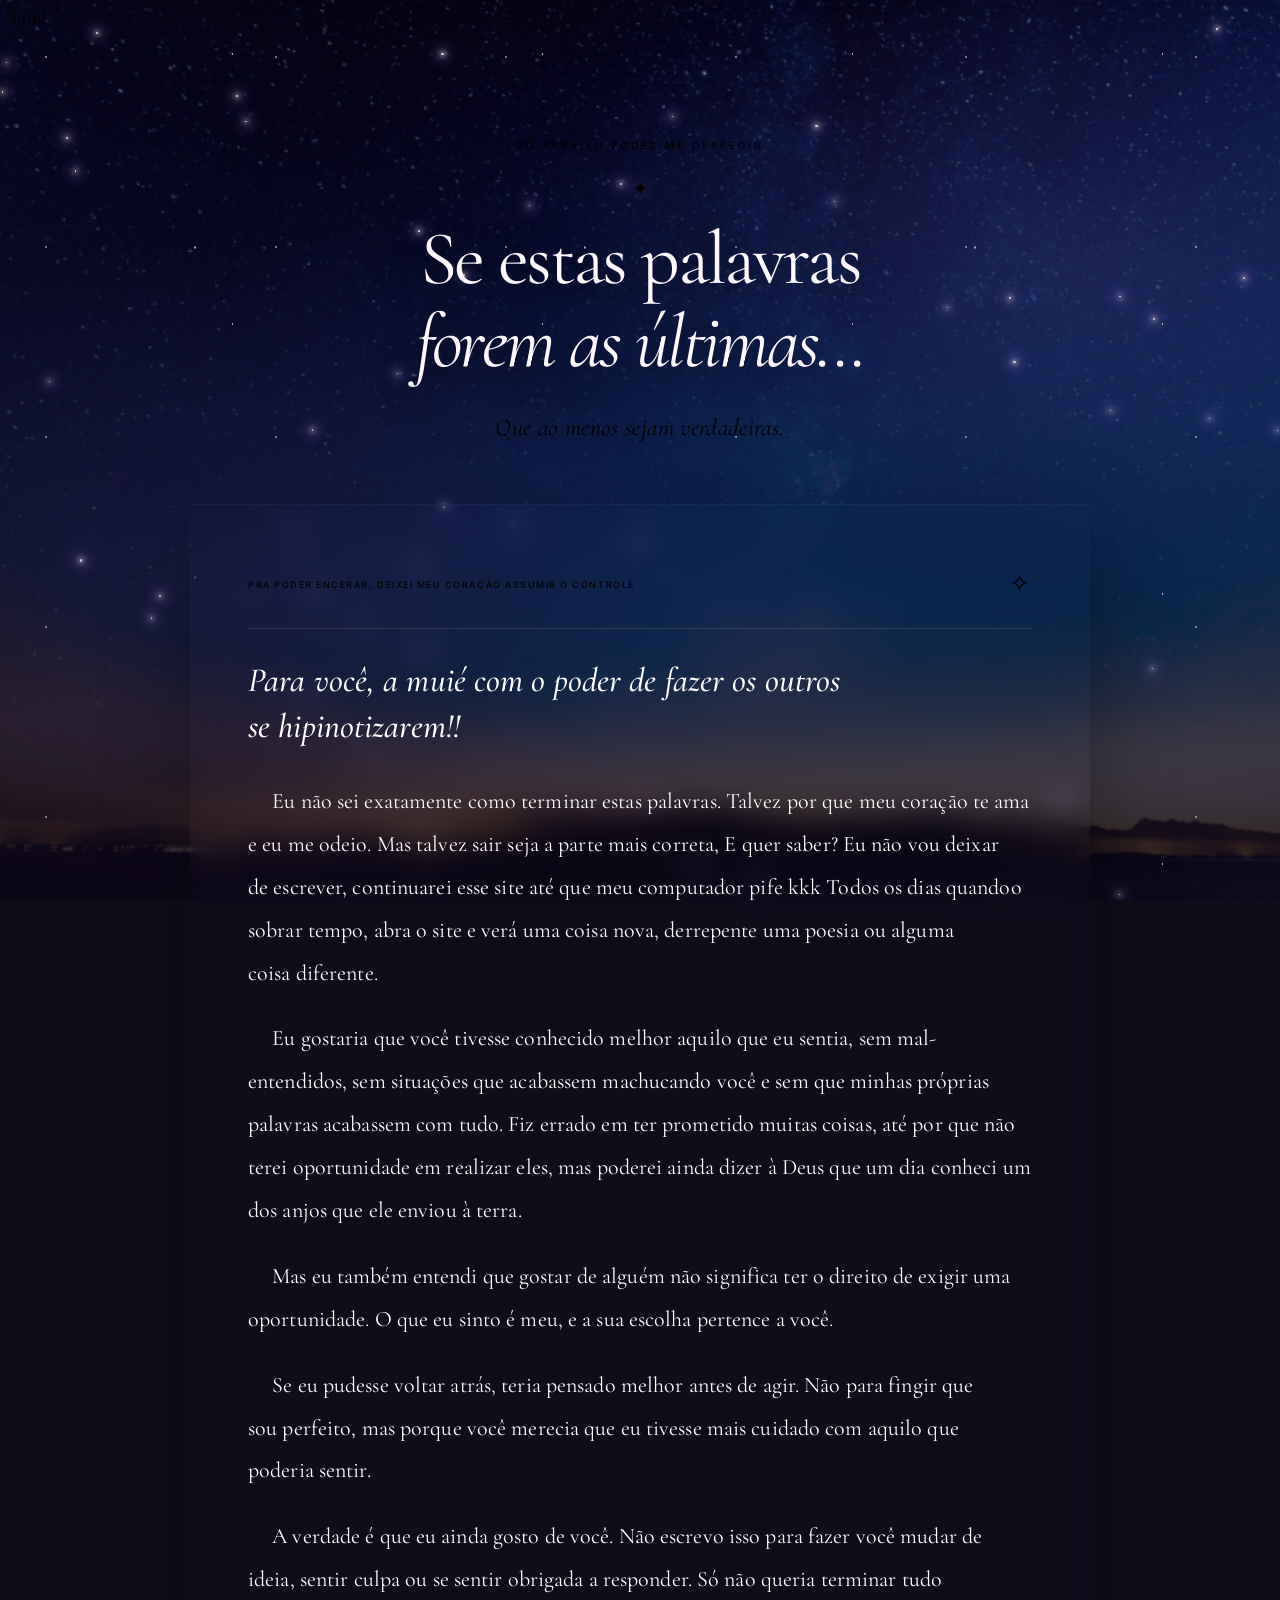
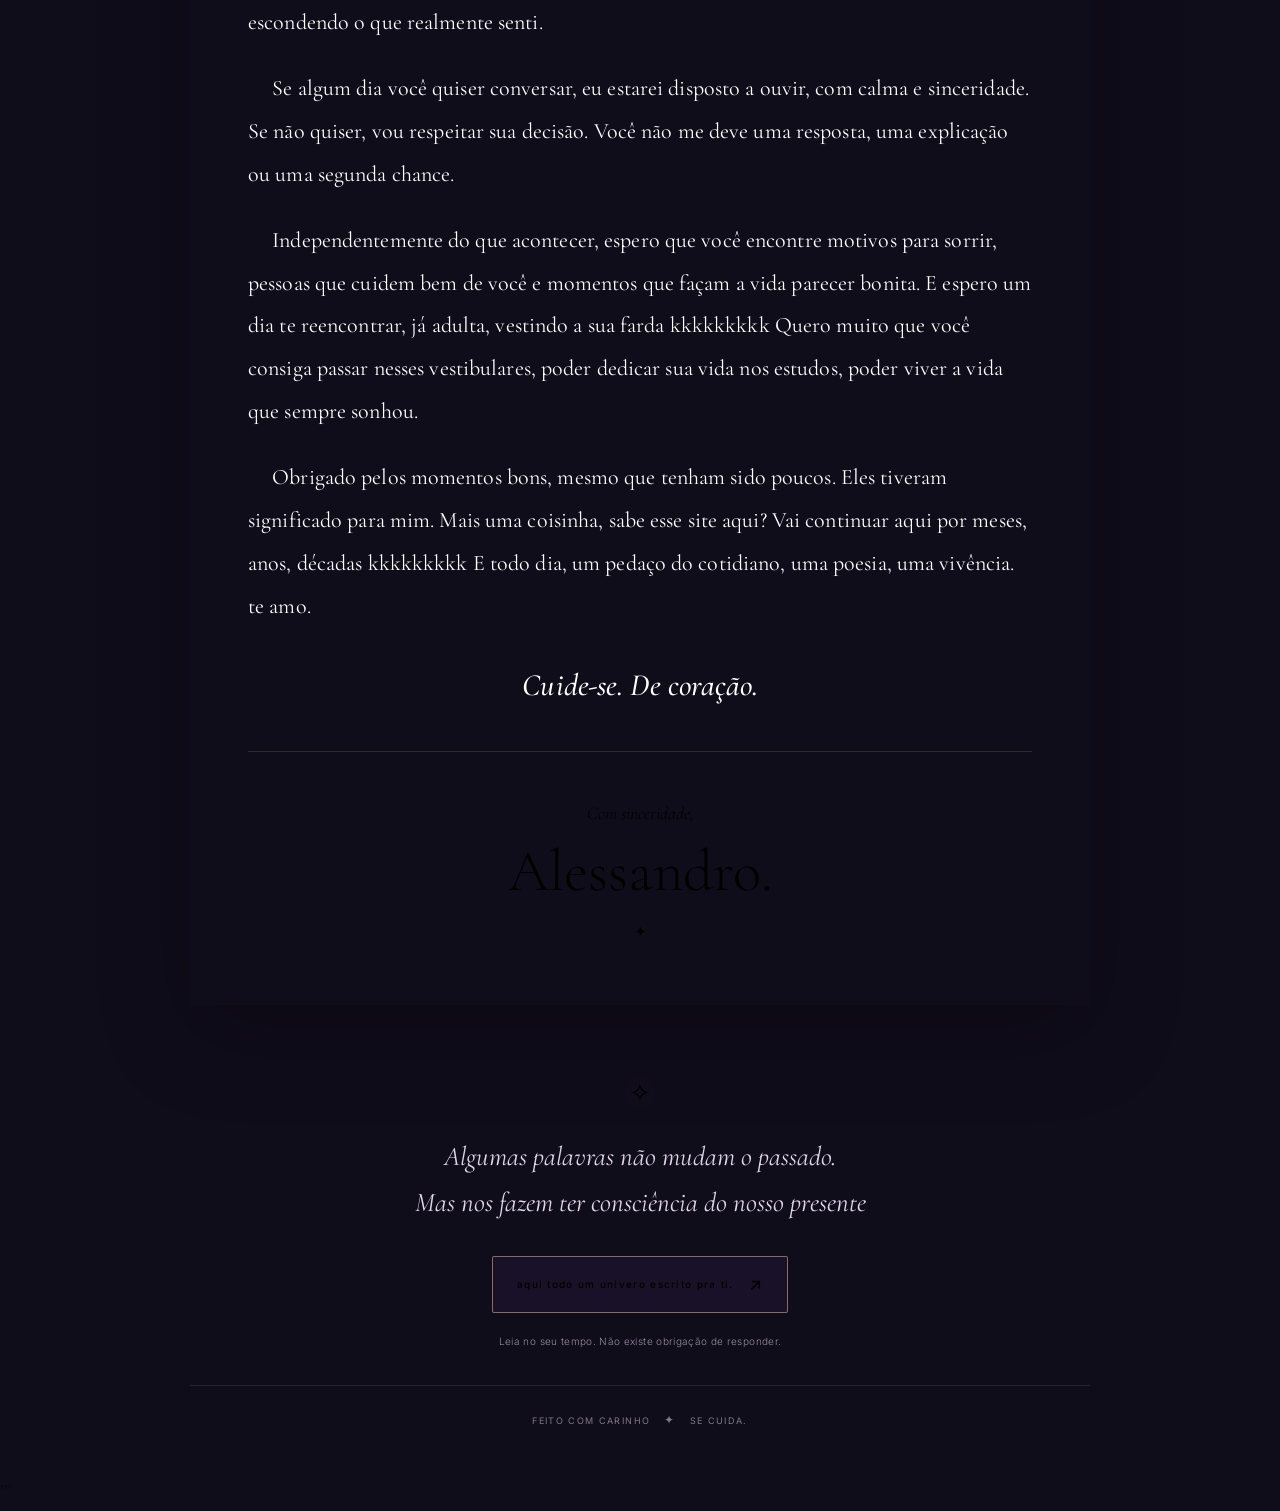
==== commit 98c77f4c: "Corrige navegação para Poetarium" ====
--- a/despedida.html
+++ b/despedida.html
@@ -174,7 +174,7 @@
                 Mas nos fazem ter consciência do nosso presente
             </p>
 
-            <a class="farewell-button" href="universo.html">
+            <a class="farewell-button" href="poetarium.html">
                 <span>aqui todo um univero escrito pra ti.</span>
                 <span class="farewell-button-arrow" aria-hidden="true">↗</span>
             </a>
